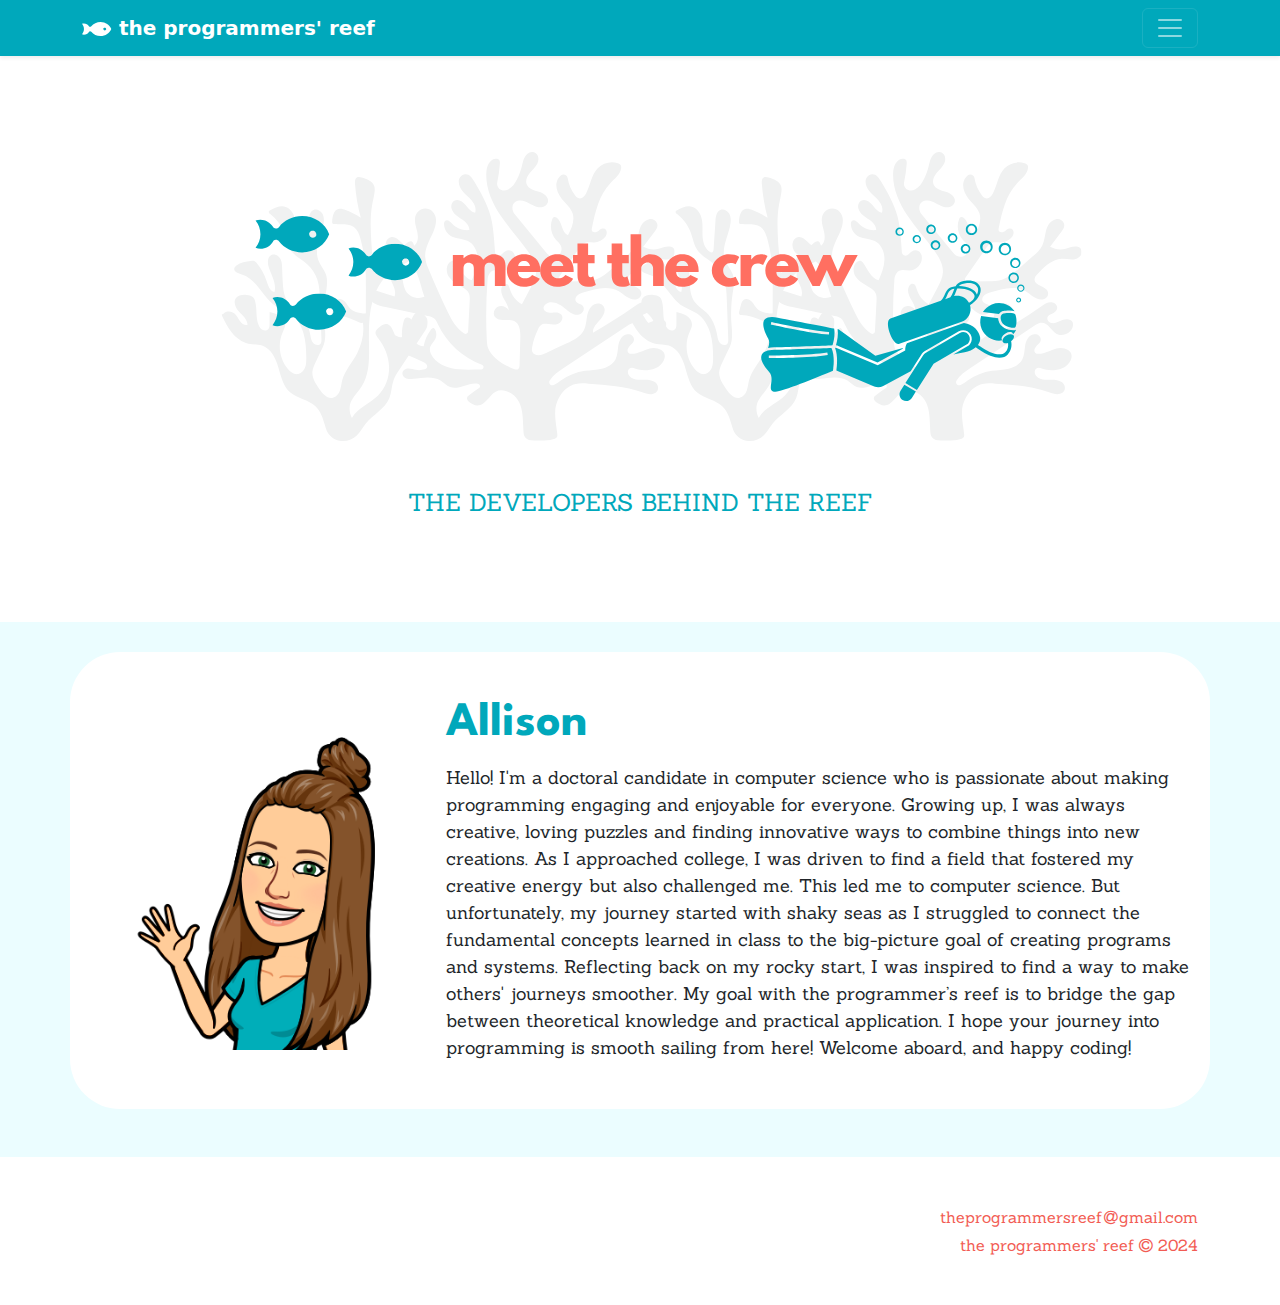
==== crew.html @ bbf93f02 "changed nav + updated crew" ====
<!DOCTYPE html>
<html lang="en">

<head>
    <meta charset="utf-8">
    <meta name="viewport" content="width=device-width, initial-scale=1">
    <meta name="description" content="programming education website">
    <meta name="author" content="Allison Poh, apoh@umass.edu">
    <title>meet the crew - the programmers' reef</title>
    
    <link href="https://cdn.jsdelivr.net/npm/bootstrap@5.2.3/dist/css/bootstrap.min.css" rel="stylesheet"  type='text/css'>
    <link href="styles.css" rel="stylesheet" type='text/css'>
    <link href="https://cdnjs.cloudflare.com/ajax/libs/font-awesome/4.7.0/css/font-awesome.min.css" rel="stylesheet" type='text/css'>
    <link rel="icon" type="image/x-icon" href="img/img/favicon.ico">
    <link href='https://fonts.googleapis.com/css?family=League Spartan' rel='stylesheet'> <!-- 'League Spartan'-->
    <link href='https://fonts.googleapis.com/css?family=Sanchez' rel='stylesheet'> <!-- 'Sanchez-->
    <script src="https://cdn.jsdelivr.net/npm/bootstrap@5.2.3/dist/js/bootstrap.bundle.min.js"></script>
    <script src="script.js"></script>
</head>

<body>
    <header>
        <div class="collapse" id="navbarHeader">
            <div class="container">
                <div class="row">
                    <div class="col-sm-8 col-md-7 py-4 text-white">
                        <h4 class="font-league-spartan">About</h4>
                        <p class="font-sanchez">
                            Ahoy, coders! Welcome to the programmers' reef, an online oasis for learning to solve some of the world's knottiest problems. Join our crew of curious minds as we navigate the depths of algorithms and data structures together. No snorkeling gear required, just your curiosity!
                    </div>
                    <div class="col-sm-4 offset-md-1 py-4">
                        <h4 class="text-white font-league-spartan">Quick Links</h4>
                        <ul class="list-unstyled">
                            <li class="text-white"><a href="index.html" class="navbar-link">Home</a></li>
                            <li class="text-white"><a href="sandbox.html" class="navbar-link">Sandbox</a></li>
                            <li class="text-white"><a href="reefsources.html" class="navbar-link"><i>Reef</i>sources</a></li>
                            <li class="text-white"><a href="crew.html" class="navbar-link">Meet the Crew</a></li>
                        </ul>
                    </div>
                </div>
            </div>
        </div>

        <div class="navbar navbar-dark shadow-sm">
            <div class="container">
                <a href="#" class="navbar-brand d-flex align-items-center">
                    <strong class="title-site"><img class="img-fluid white-icon" src = "img/vector/white_icon.svg" alt="icon"/> the programmers' reef</strong>
                </a>
                <button class="navbar-toggler" type="button" data-bs-toggle="collapse" data-bs-target="#navbarHeader" aria-controls="navbarHeader" aria-expanded="false" aria-label="Toggle navigation">
                <span class="navbar-toggler-icon"></span>
                </button>
            </div>
        </div>
    </header>

    <main>
        <section class="py-5 text-center container section-intro">
            <div class="row py-lg-5 logo-banner-div">
                <img class="img-fluid logo-banner" src = "img/vector/crew_banner.svg" alt="the programmers' reef banner"/>
                <h4 class="text-uppercase mt-5 font-sanchez blue-text">The Developers Behind the Reef</h4>
            </div>
        </section>

        <div class="album crew-album py-5">
            <div class="container col-xxl-8 crew-container crew-container-first">
                <div class="row flex-lg-row align-items-right g-5 py-5 div-blog-post">
                    <div class="col-8 col-sm-6 col-lg-4 crew-img-div">
                        <img class="card-img-top crew-img" src = "img/img/bitmoji_allison.png" alt="bitmoji of Allison"/>
                    </div>

                    <div class="col-lg-8 align-items-left crew-text-div">
                        <h3 class="display-5 fw-bold lh-1 mb-3 blue-text font-league-spartan">Allison</h3>
                        <p class="card-text font-sanchez">Hello! I'm a doctoral candidate in computer science who is passionate about making programming engaging and enjoyable for everyone. Growing up, I was always creative, loving puzzles and finding innovative ways to combine things into new creations. As I approached college, I was driven to find a field that fostered my creative energy but also challenged me. This led me to computer science. But unfortunately, my journey started with shaky seas as I struggled to connect the fundamental concepts learned in class to the big-picture goal of creating programs and systems. Reflecting back on my rocky start, I was inspired to find a way to make others' journeys smoother. My goal with the programmer’s reef is to bridge the gap between theoretical knowledge and practical application. I hope your journey into programming is smooth sailing from here! Welcome aboard, and happy coding!</p>
                    </div>
                </div>
            </div>

            <!-- <div class="container col-xxl-8 crew-container">
                <div class="row flex-lg-row align-items-right g-5 py-5 div-blog-post">
                    <div class="col-8 col-sm-6 col-lg-4 crew-img-div">
                        <img class="card-img-top crew-img" src = "img/img/bitmoji_allison.png" alt="bitmoji of Allison"/>
                    </div>

                    <div class="col-lg-8 align-items-left crew-text-div">
                        <h3 class="display-5 fw-bold lh-1 mb-3 blue-text font-league-spartan">Other</h3>
                        <p class="card-text font-sanchez">Lorem ipsum dolor sit amet, consectetur adipiscing elit, sed do eiusmod tempor incididunt ut labore et dolore magna aliqua. Ut enim ad minim veniam, quis nostrud exercitation ullamco laboris nisi ut aliquip ex ea commodo consequat. Duis aute irure dolor in reprehenderit in voluptate velit esse cillum dolore eu fugiat nulla pariatur. Excepteur sint occaecat cupidatat non proident, sunt in culpa qui officia deserunt mollit anim id est laborum.Lorem ipsum dolor sit amet, consectetur adipiscing elit, sed do eiusmod tempor incididunt ut labore et dolore magna aliqua. Ut enim ad minim veniam, quis nostrud exercitation ullamco laboris nisi ut aliquip ex ea commodo consequat. Duis aute irure dolor in reprehenderit in voluptate velit esse cillum dolore eu fugiat nulla pariatur. Excepteur sint occaecat cupidatat non proident, sunt in culpa qui officia deserunt mollit anim id est laborum.</p>
                    </div>
                </div>
            </div> -->
        </div>
    </main>

    <footer class="bg-white py-5 font-sanchez">
        <div class="container">
            <p class="text-end mb-1 coral-text"> theprogrammersreef<i class="fa fa-at" aria-hidden="true"></i>gmail.com</p>
            <p class="text-end mb-0 coral-text"> the programmers' reef <i class="fa fa-copyright" aria-hidden="true"></i> 2024</p>
        </div>
    </footer> 
</body>
</html>
---- styles.css ----
/* 
colors:
#F25C54; coral
#00A8BB; blue
*/

/* GENERAL */
.navbar, #navbarHeader {
    background-color: #00A8BB;
}

#navbarHeader p, #navbarHeader ul, footer p {
    font-size: medium;
}

.navbar-link {
    color: white;
    text-decoration: none;
}

.navbar-link:hover {
    color: white;
    text-decoration: underline;
}

.font-league-spartan {
    font-family: 'League Spartan';
}

.font-sanchez {
    font-family: 'Sanchez';
}

.blue-text {
    color: #00A8BB;
}

.coral-text {
    color: #F25C54;
}

.bd-placeholder-img {
    font-size: 1.125rem;
    text-anchor: middle;
    -webkit-user-select: none;
    -moz-user-select: none;
    user-select: none;
}

@media (min-width: 768px) {
    .bd-placeholder-img-lg {
        font-size: 3.5rem;
    }
}

.card-text {
    font-size: large;
}

.fa-at {
    padding-left: 1.5px;
    padding-right: 1.5px;
}

.logo-banner-div {
    width: 90%;
    text-align: center;
    margin: auto;
}

.logo-banner-div img {
    pointer-events: none;
}

.logo-banner-div h4 {
    user-select: none;
}

/* INDEX */
.search {
    position: relative;
    box-shadow: 0 0 40px rgba(51, 51, 51, .1);
    margin-bottom: 20px;
}

.search input {
    text-indent: 25px;
    border: 2px solid #d6d4d4;
}

.search input:focus {
    box-shadow: none;
    border: 2px solid #a7a7a7;
}

.search .fa-search {
    position: absolute;
    top: 12px;
    left: 16px;
}

.album {
    background-color: #EBFDFF;
}

/* MEET THE CREW */
.crew-container {
    background-color: white;
    margin-top: 80px;
    border-radius: 50px;
    padding-top: 0;
}

.crew-container-first {
    margin-top: 30px;
}

.crew-img {
    max-height: 350px;
    width: auto;
}

.crew-img-div {
    justify-content: center; 
    padding-top: 0;
    margin-top: 0;
}

.crew-text-div {
    display: flex; 
    flex-direction: column; 
    justify-content: center; 
    padding-left: 0;
    padding-top: 0;
    margin-top: 0;
}
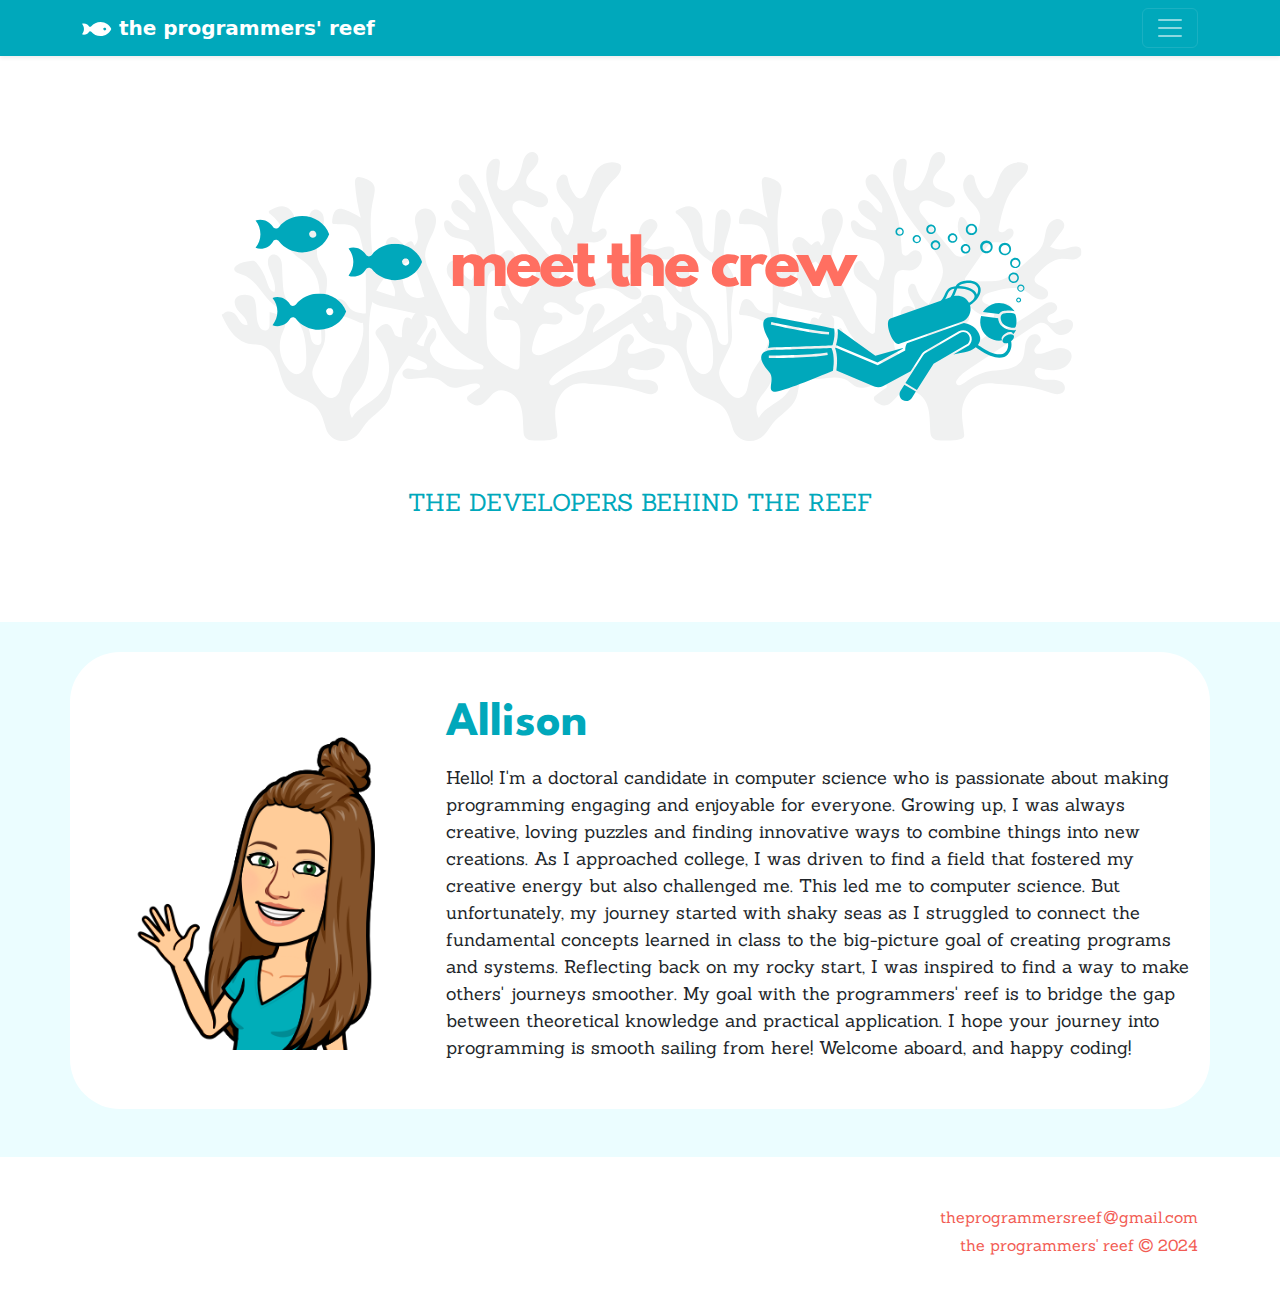
==== commit 893f3256: "fix typo" ====
--- a/crew.html
+++ b/crew.html
@@ -70,7 +70,7 @@
 
                     <div class="col-lg-8 align-items-left crew-text-div">
                         <h3 class="display-5 fw-bold lh-1 mb-3 blue-text font-league-spartan">Allison</h3>
-                        <p class="card-text font-sanchez">Hello! I'm a doctoral candidate in computer science who is passionate about making programming engaging and enjoyable for everyone. Growing up, I was always creative, loving puzzles and finding innovative ways to combine things into new creations. As I approached college, I was driven to find a field that fostered my creative energy but also challenged me. This led me to computer science. But unfortunately, my journey started with shaky seas as I struggled to connect the fundamental concepts learned in class to the big-picture goal of creating programs and systems. Reflecting back on my rocky start, I was inspired to find a way to make others' journeys smoother. My goal with the programmer’s reef is to bridge the gap between theoretical knowledge and practical application. I hope your journey into programming is smooth sailing from here! Welcome aboard, and happy coding!</p>
+                        <p class="card-text font-sanchez">Hello! I'm a doctoral candidate in computer science who is passionate about making programming engaging and enjoyable for everyone. Growing up, I was always creative, loving puzzles and finding innovative ways to combine things into new creations. As I approached college, I was driven to find a field that fostered my creative energy but also challenged me. This led me to computer science. But unfortunately, my journey started with shaky seas as I struggled to connect the fundamental concepts learned in class to the big-picture goal of creating programs and systems. Reflecting back on my rocky start, I was inspired to find a way to make others' journeys smoother. My goal with the programmers' reef is to bridge the gap between theoretical knowledge and practical application. I hope your journey into programming is smooth sailing from here! Welcome aboard, and happy coding!</p>
                     </div>
                 </div>
             </div>
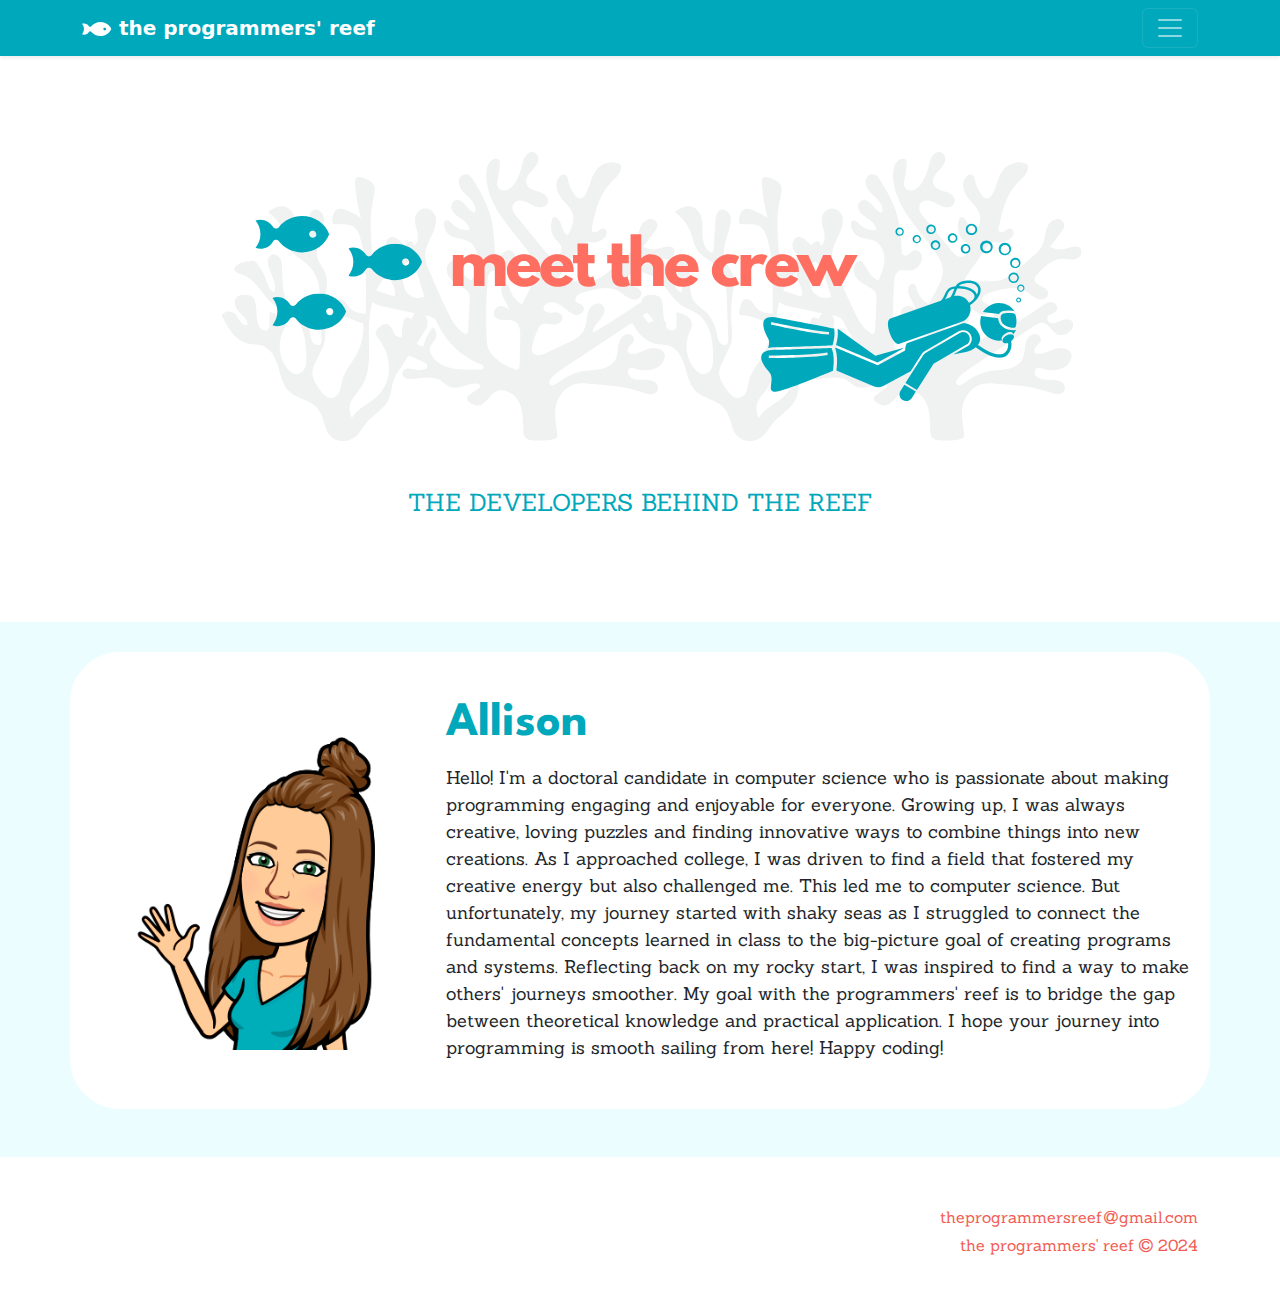
==== commit 64d3f68f: "added sandbox banner" ====
--- a/crew.html
+++ b/crew.html
@@ -56,7 +56,7 @@
     <main>
         <section class="py-5 text-center container section-intro">
             <div class="row py-lg-5 logo-banner-div">
-                <img class="img-fluid logo-banner" src = "img/vector/crew_banner.svg" alt="the programmers' reef banner"/>
+                <img class="img-fluid logo-banner" src = "img/vector/crew_banner.svg" alt="meet the crew banner"/>
                 <h4 class="text-uppercase mt-5 font-sanchez blue-text">The Developers Behind the Reef</h4>
             </div>
         </section>
@@ -70,7 +70,7 @@
 
                     <div class="col-lg-8 align-items-left crew-text-div">
                         <h3 class="display-5 fw-bold lh-1 mb-3 blue-text font-league-spartan">Allison</h3>
-                        <p class="card-text font-sanchez">Hello! I'm a doctoral candidate in computer science who is passionate about making programming engaging and enjoyable for everyone. Growing up, I was always creative, loving puzzles and finding innovative ways to combine things into new creations. As I approached college, I was driven to find a field that fostered my creative energy but also challenged me. This led me to computer science. But unfortunately, my journey started with shaky seas as I struggled to connect the fundamental concepts learned in class to the big-picture goal of creating programs and systems. Reflecting back on my rocky start, I was inspired to find a way to make others' journeys smoother. My goal with the programmers' reef is to bridge the gap between theoretical knowledge and practical application. I hope your journey into programming is smooth sailing from here! Welcome aboard, and happy coding!</p>
+                        <p class="card-text font-sanchez">Hello! I'm a doctoral candidate in computer science who is passionate about making programming engaging and enjoyable for everyone. Growing up, I was always creative, loving puzzles and finding innovative ways to combine things into new creations. As I approached college, I was driven to find a field that fostered my creative energy but also challenged me. This led me to computer science. But unfortunately, my journey started with shaky seas as I struggled to connect the fundamental concepts learned in class to the big-picture goal of creating programs and systems. Reflecting back on my rocky start, I was inspired to find a way to make others' journeys smoother. My goal with the programmers' reef is to bridge the gap between theoretical knowledge and practical application. I hope your journey into programming is smooth sailing from here! Happy coding!</p>
                     </div>
                 </div>
             </div>
